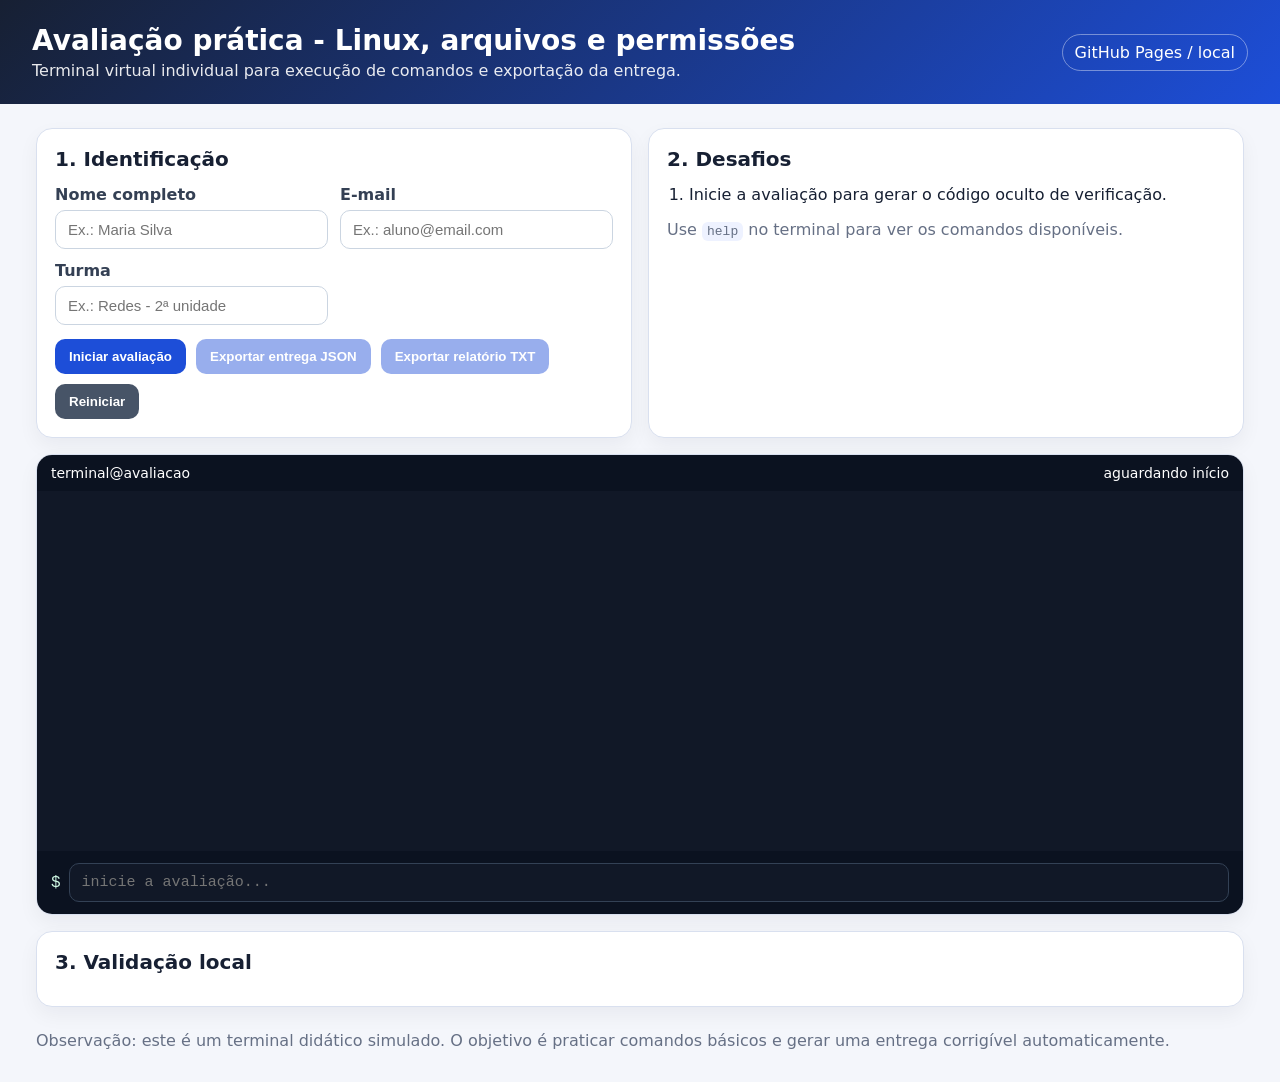
==== index.html @ 678de481 "Add files via upload upload" ====
<!doctype html>
<html lang="pt-br">
<head>
  <meta charset="utf-8" />
  <meta name="viewport" content="width=device-width, initial-scale=1" />
  <title>Avaliação Linux - Terminal Virtual</title>
  <link rel="stylesheet" href="style.css" />
</head>
<body>
  <header class="topo">
    <div>
      <h1>Avaliação prática - Linux, arquivos e permissões</h1>
      <p>Terminal virtual individual para execução de comandos e exportação da entrega.</p>
    </div>
    <span class="badge">GitHub Pages / local</span>
  </header>

  <main class="layout">
    <section class="painel dados">
      <h2>1. Identificação</h2>
      <div class="grid-form">
        <label>Nome completo
          <input id="nome" placeholder="Ex.: Maria Silva" autocomplete="name" />
        </label>
        <label>E-mail
          <input id="email" placeholder="Ex.: aluno@email.com" autocomplete="email" />
        </label>
        <label>Turma
          <input id="turma" placeholder="Ex.: Redes - 2ª unidade" />
        </label>
      </div>
      <div class="acoes">
        <button id="btnIniciar">Iniciar avaliação</button>
        <button id="btnExportar" disabled>Exportar entrega JSON</button>
        <button id="btnTxt" disabled>Exportar relatório TXT</button>
        <button id="btnReiniciar" class="secundario">Reiniciar</button>
      </div>
      <div id="boxSemente" class="semente oculto"></div>
    </section>

    <section class="painel tarefas">
      <h2>2. Desafios</h2>
      <ol id="listaTarefas">
        <li>Inicie a avaliação para gerar o código oculto de verificação.</li>
      </ol>
      <p class="dica">Use <code>help</code> no terminal para ver os comandos disponíveis.</p>
    </section>

    <section class="painel terminal-area">
      <div class="terminal-topbar">
        <span>terminal@avaliacao</span>
        <span id="statusTerminal">aguardando início</span>
      </div>
      <div id="terminal" class="terminal" aria-live="polite"></div>
      <form id="formTerminal" class="linha-comando">
        <span id="prompt">$</span>
        <input id="cmd" autocomplete="off" spellcheck="false" disabled placeholder="inicie a avaliação..." />
      </form>
    </section>

    <section class="painel progresso">
      <h2>3. Validação local</h2>
      <div id="validacao"></div>
    </section>
  </main>

  <footer>
    <p>Observação: este é um terminal didático simulado. O objetivo é praticar comandos básicos e gerar uma entrega corrigível automaticamente.</p>
  </footer>

  <script src="app.js"></script>
</body>
</html>
---- style.css ----
:root {
  --bg: #f4f6fb;
  --card: #ffffff;
  --text: #172033;
  --muted: #667085;
  --line: #d9e0ef;
  --accent: #1d4ed8;
  --accent2: #0f766e;
  --danger: #b42318;
  --ok: #027a48;
  --term: #111827;
  --term2: #d1fae5;
}
* { box-sizing: border-box; }
body {
  margin: 0;
  font-family: system-ui, -apple-system, BlinkMacSystemFont, "Segoe UI", sans-serif;
  background: var(--bg);
  color: var(--text);
}
.topo {
  padding: 24px 32px;
  background: linear-gradient(135deg, #172033, #1d4ed8);
  color: white;
  display: flex;
  align-items: center;
  justify-content: space-between;
  gap: 16px;
}
.topo h1 { margin: 0 0 4px; font-size: 28px; }
.topo p { margin: 0; opacity: .9; }
.badge {
  border: 1px solid rgba(255,255,255,.4);
  border-radius: 999px;
  padding: 8px 12px;
  white-space: nowrap;
}
.layout {
  max-width: 1240px;
  margin: 24px auto;
  padding: 0 16px;
  display: grid;
  grid-template-columns: 1fr 1fr;
  gap: 16px;
}
.painel {
  background: var(--card);
  border: 1px solid var(--line);
  border-radius: 16px;
  padding: 18px;
  box-shadow: 0 8px 20px rgba(15, 23, 42, .05);
}
.painel h2 { margin: 0 0 14px; font-size: 20px; }
.grid-form {
  display: grid;
  grid-template-columns: 1fr 1fr;
  gap: 12px;
}
label { display: grid; gap: 6px; font-weight: 650; color: #344054; }
input {
  border: 1px solid #cbd5e1;
  border-radius: 10px;
  padding: 10px 12px;
  font-size: 15px;
}
input:disabled { background: #eef2f7; }
.acoes { display: flex; flex-wrap: wrap; gap: 10px; margin-top: 14px; }
button {
  border: 0;
  border-radius: 10px;
  padding: 10px 14px;
  background: var(--accent);
  color: white;
  font-weight: 700;
  cursor: pointer;
}
button:disabled { opacity: .45; cursor: not-allowed; }
button.secundario { background: #475467; }
.semente {
  margin-top: 14px;
  background: #ecfdf3;
  border: 1px solid #abefc6;
  color: #054f31;
  border-radius: 12px;
  padding: 12px;
  font-weight: 800;
}
.oculto { display: none; }
.tarefas ol { margin: 0; padding-left: 22px; }
.tarefas li { margin-bottom: 8px; }
.dica { color: var(--muted); margin-bottom: 0; }
.terminal-area { grid-column: 1 / -1; padding: 0; overflow: hidden; }
.terminal-topbar {
  background: #0b1220;
  color: white;
  padding: 10px 14px;
  display: flex;
  justify-content: space-between;
  font-size: 14px;
}
.terminal {
  min-height: 360px;
  max-height: 520px;
  overflow-y: auto;
  background: var(--term);
  color: var(--term2);
  padding: 16px;
  font-family: "Cascadia Mono", "Consolas", "Liberation Mono", monospace;
  white-space: pre-wrap;
  line-height: 1.45;
}
.linha-comando {
  display: flex;
  gap: 8px;
  align-items: center;
  background: #0b1220;
  color: var(--term2);
  padding: 12px 14px;
  font-family: "Cascadia Mono", "Consolas", "Liberation Mono", monospace;
}
.linha-comando input {
  flex: 1;
  background: #111827;
  color: var(--term2);
  border-color: #334155;
  font-family: inherit;
}
.progresso { grid-column: 1 / -1; }
.check {
  display: grid;
  grid-template-columns: 32px 1fr auto;
  gap: 8px;
  align-items: center;
  border-bottom: 1px solid #eef2f7;
  padding: 8px 0;
}
.check:last-child { border-bottom: 0; }
.ok { color: var(--ok); font-weight: 900; }
.no { color: var(--danger); font-weight: 900; }
code {
  background: #eef2ff;
  padding: 2px 5px;
  border-radius: 6px;
}
footer { max-width: 1240px; margin: 0 auto 32px; padding: 0 16px; color: var(--muted); }
@media (max-width: 840px) {
  .layout, .grid-form { grid-template-columns: 1fr; }
  .topo { flex-direction: column; align-items: flex-start; }
}
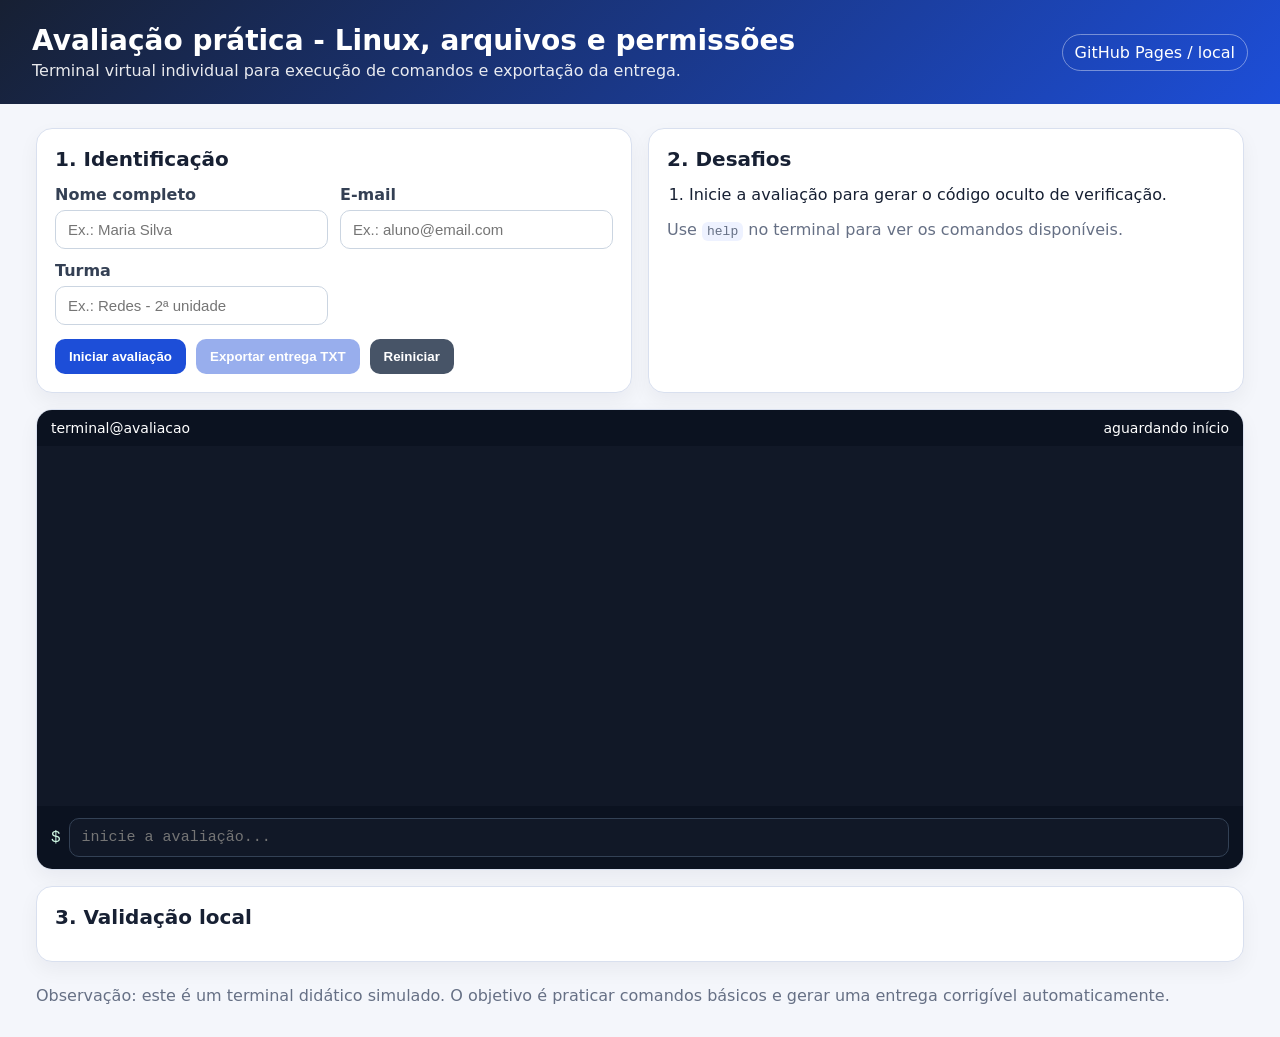
==== commit 8114dd12: "Add files via upload" ====
--- a/index.html
+++ b/index.html
@@ -31,8 +31,7 @@
       </div>
       <div class="acoes">
         <button id="btnIniciar">Iniciar avaliação</button>
-        <button id="btnExportar" disabled>Exportar entrega JSON</button>
-        <button id="btnTxt" disabled>Exportar relatório TXT</button>
+        <button id="btnTxt" disabled>Exportar entrega TXT</button>
         <button id="btnReiniciar" class="secundario">Reiniciar</button>
       </div>
       <div id="boxSemente" class="semente oculto"></div>
